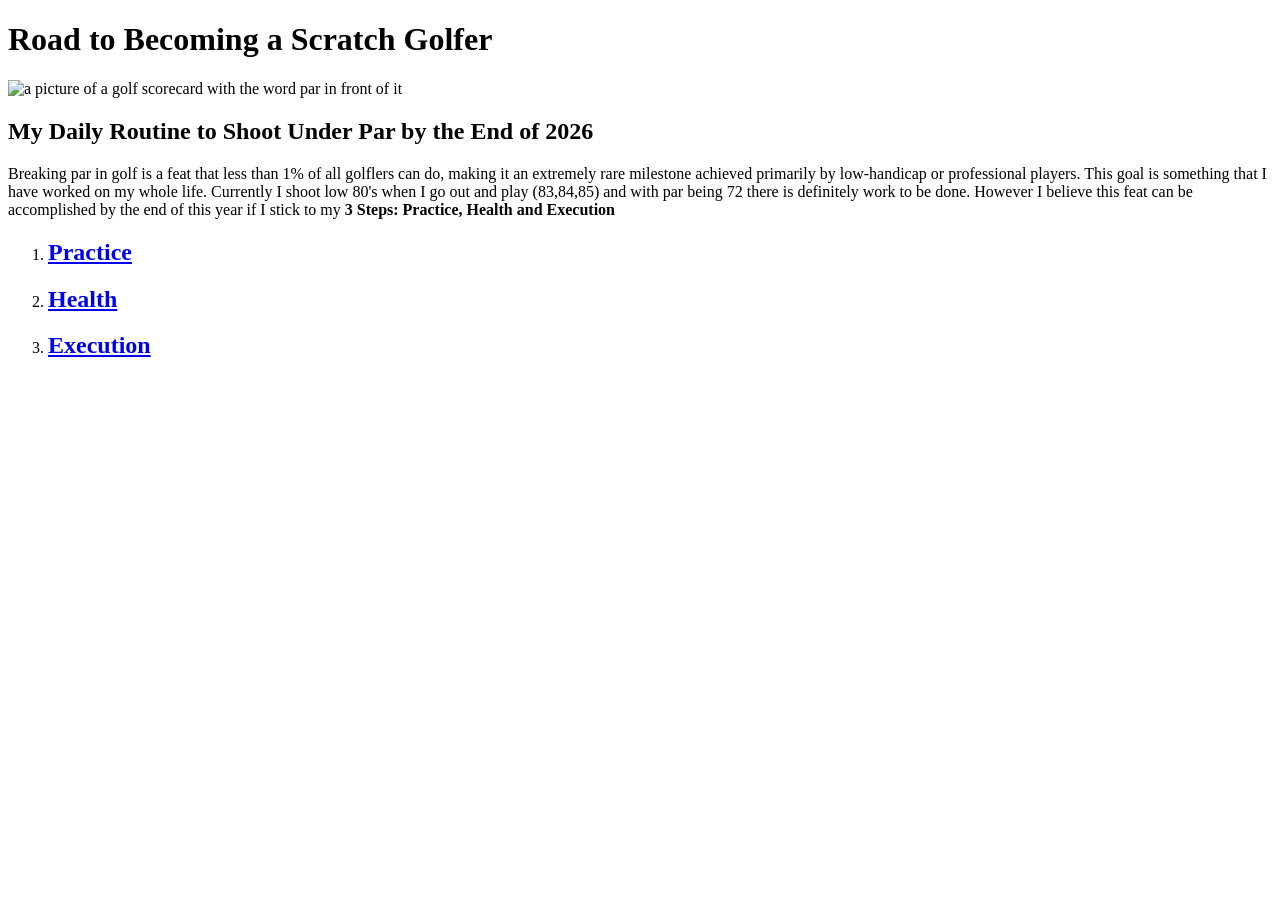
==== index.html @ e10e83d9 "Add files via upload" ====
<!DOCTYPE html>

<html lang="en"> 

<head>

<title> Road to Scratch  </title> 

<body>
	<h1> Road to Becoming a Scratch Golfer </h1>

<img src="par.html.jpg" alt="a picture of a golf scorecard with the word par in front of it">

	<h2> My Daily Routine to Shoot Under Par by the End of 2026 </h2>


<p> Breaking par in golf is a feat that less than 1% of all golflers can do, making it an extremely rare milestone achieved primarily by low-handicap or professional players. This goal is something that I have worked on my whole life. Currently I shoot low 80's when I go out and play (83,84,85) and with par being 72 there is definitely work to be done. However I believe this feat can be accomplished by the end of this year if I stick to my  <b> 3 Steps: Practice, Health and Execution </b> </p>

<nav>
	<ol>
<li><h2><a href="Practice.html" title="Practice"> Practice </a></h2></li>
<li><h2><a href="Health.html" title="Health"> Health </a></h2></li>
<li><h2><a href="Execution.html" title="Execution"> Execution </a></h2></li>
</ol>
</nav>

</body>






</html>
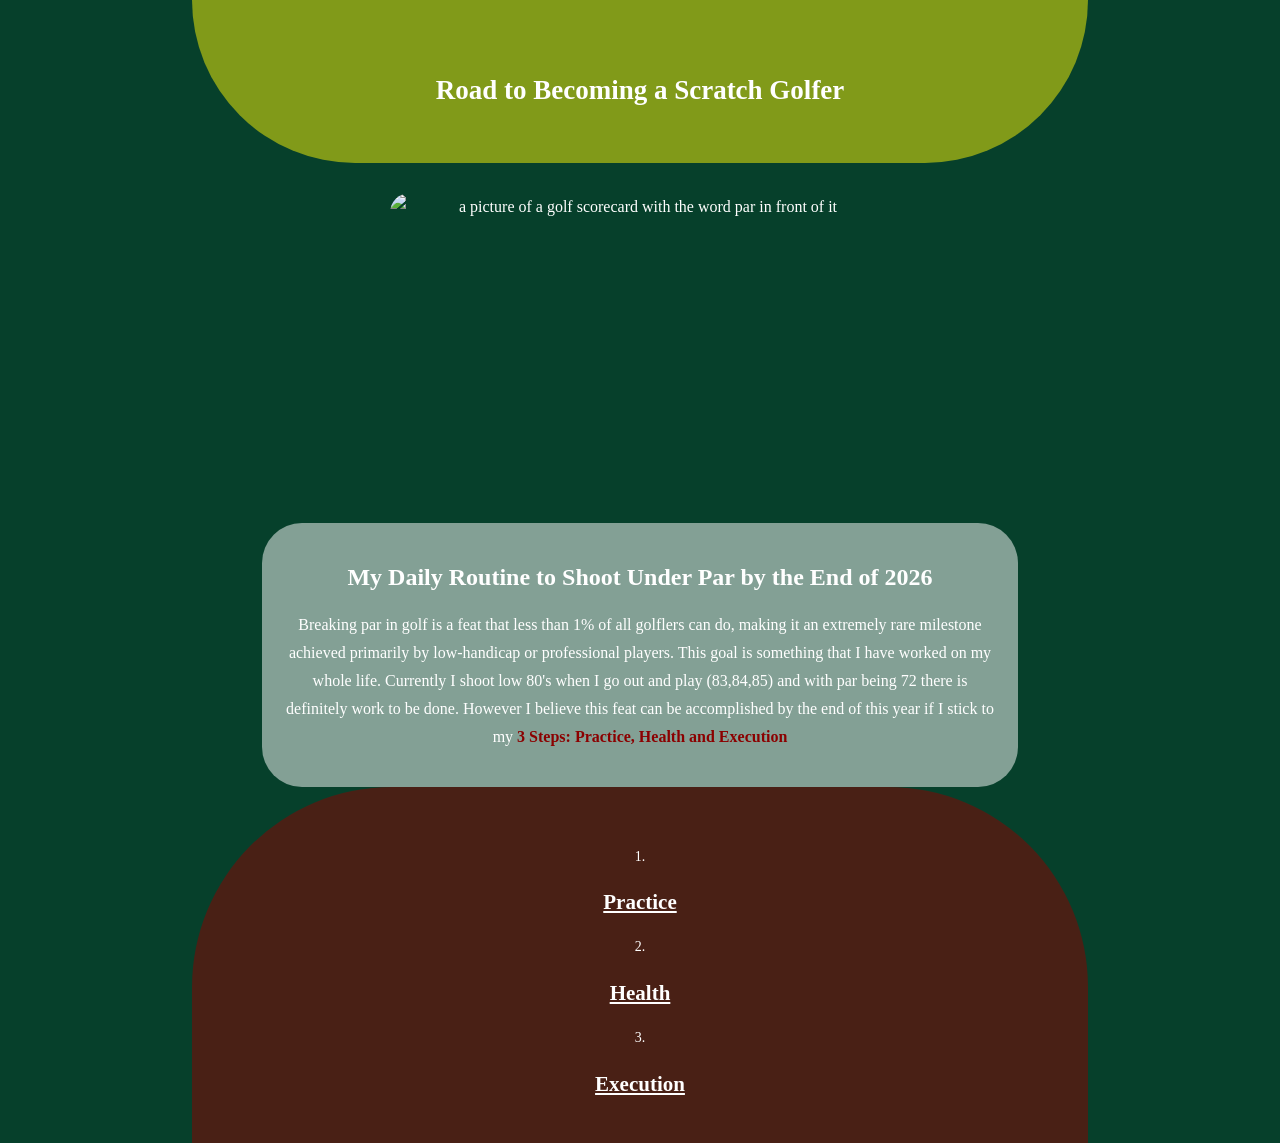
==== commit 45b14aec: "Add files via upload" ====
--- a/index.html
+++ b/index.html
@@ -6,15 +6,33 @@
 
 <title> Road to Scratch  </title> 
 
+<link rel="stylesheet" href="untitled.css">
+
+</head>
 <body>
+
+	<section id="section1">
+
 	<h1> Road to Becoming a Scratch Golfer </h1>
 
-<img src="par.html.jpg" alt="a picture of a golf scorecard with the word par in front of it">
+</section>
+
+<section id="section2">
+
+<img src="par.html.jpg" alt="a picture of a golf scorecard with the word par in front of it" class="par-pic">
+
+</section>
+
+<section id="info-box">
 
 	<h2> My Daily Routine to Shoot Under Par by the End of 2026 </h2>
 
 
-<p> Breaking par in golf is a feat that less than 1% of all golflers can do, making it an extremely rare milestone achieved primarily by low-handicap or professional players. This goal is something that I have worked on my whole life. Currently I shoot low 80's when I go out and play (83,84,85) and with par being 72 there is definitely work to be done. However I believe this feat can be accomplished by the end of this year if I stick to my  <b> 3 Steps: Practice, Health and Execution </b> </p>
+<p> Breaking par in golf is a feat that less than 1% of all golflers can do, making it an extremely rare milestone achieved primarily by low-handicap or professional players. This goal is something that I have worked on my whole life. Currently I shoot low 80's when I go out and play (83,84,85) and with par being 72 there is definitely work to be done. However I believe this feat can be accomplished by the end of this year if I stick to my  <span class="steps">3 Steps: Practice, Health and Execution </span> </p>
+
+</section>
+
+<section id="section5">
 
 <nav>
 	<ol>
@@ -23,6 +41,7 @@
 <li><h2><a href="Execution.html" title="Execution"> Execution </a></h2></li>
 </ol>
 </nav>
+</section>
 
 </body>
 
--- a/untitled.css
+++ b/untitled.css
@@ -0,0 +1,78 @@
+body {
+font-family: Georgia, serif;
+line-height: 175%;
+margin: 0 15% 0;
+background: #06402B;
+color: #ffffff;
+text-align: center;
+}
+
+#section1 {
+	padding: 3em 1em 2em 1em;
+	font-weight: bolder;
+	font-size: 18px;
+	background-color: rgba(251, 243, 8, .5);
+	border-bottom-left-radius: 200px;
+	border-bottom-right-radius: 200px;
+}
+
+#section2 {
+	padding: 30px 0;
+}
+
+#section3 {
+	font-size: 14px;
+	font-weight: bold;
+	border-top-left-radius: 200px;
+	border-top-right-radius: 200px;
+}
+
+#section4 {
+	font-size:12px;
+	border-bottom-left-radius: 200px;
+	border-bottom-right-radius: 200px;
+}
+
+#section5 {
+	padding:3em 1em 2em 1em;
+	font-size:14px;
+	background-color: rgba(139, 0, 0, 0.5);
+	border-top-left-radius: 200px;
+	border-top-right-radius: 200px;
+}
+
+#info-box{
+	background-color: rgba(255, 255, 255, .5);
+	border-radius: 40px;
+	padding:20px;
+	margin: 0px auto;
+	width: 80%;
+}
+
+.par-pic{
+display:block;
+margin:auto;
+	width:500px;
+	height:300px;
+	border-radius:20px;
+}
+
+.steps {
+	color:darkred;
+	font-weight: bold;
+}
+
+ol {
+list-style-position: inside;
+padding-left: 0;
+}
+
+a {
+	color:white;
+	text-decoration: underline;
+}
+
+a:visited {
+	color:white;
+}
+
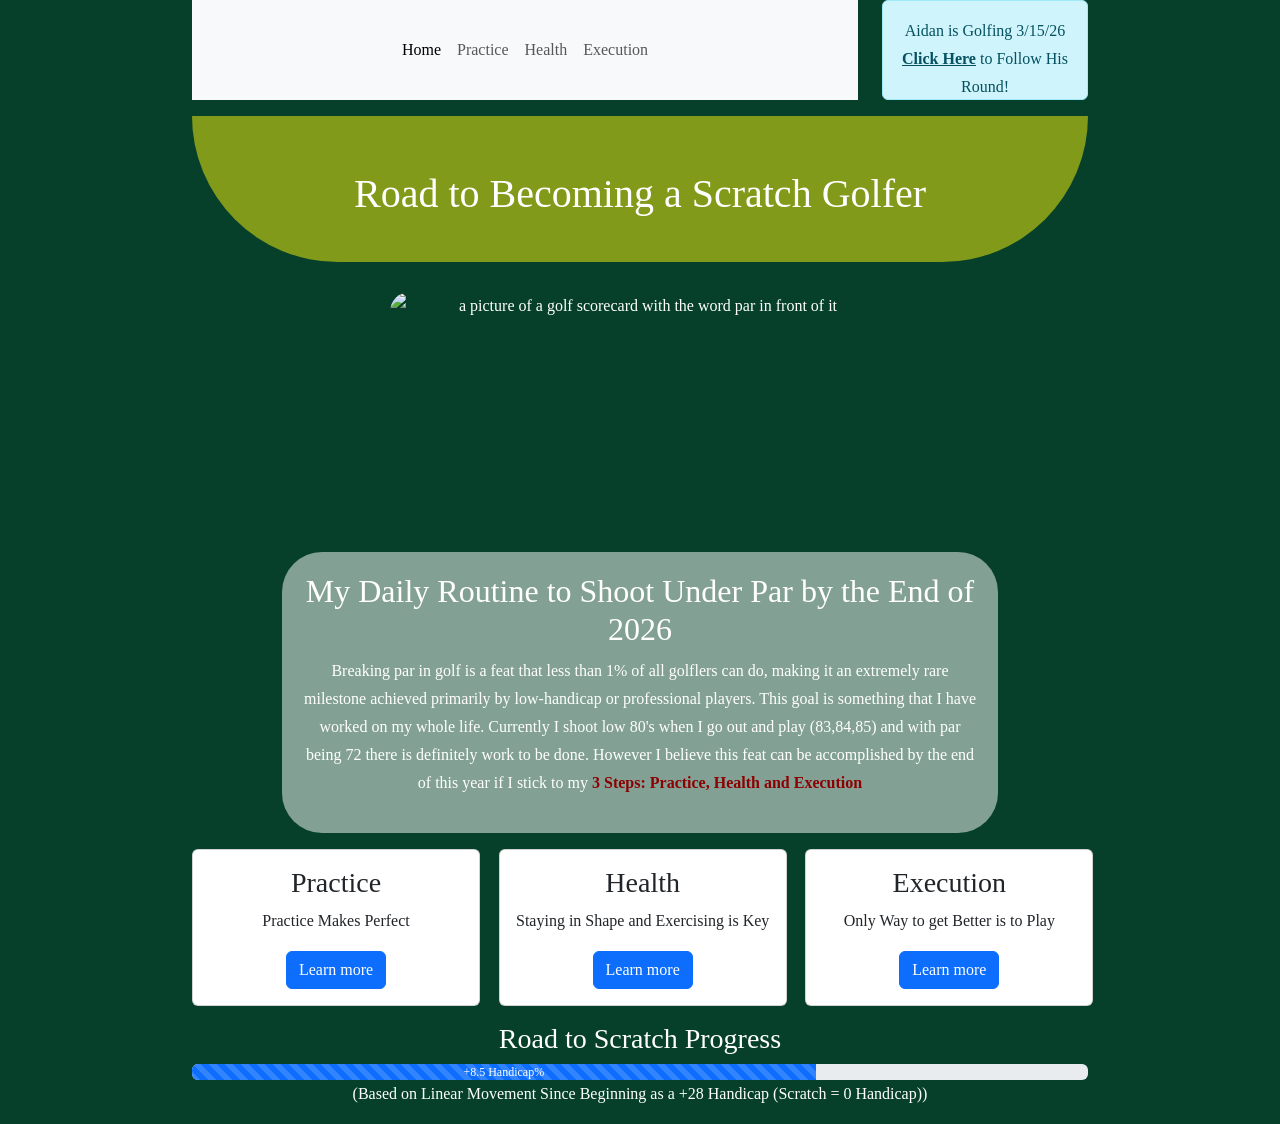
==== commit 41e589b3: "Add files via upload" ====
--- a/index.html
+++ b/index.html
@@ -1,53 +1,224 @@
-<!DOCTYPE html>
-
-<html lang="en"> 
-
-<head>
-
-<title> Road to Scratch  </title> 
-
-<link rel="stylesheet" href="untitled.css">
-
-</head>
-<body>
-
-	<section id="section1">
-
-	<h1> Road to Becoming a Scratch Golfer </h1>
-
-</section>
-
-<section id="section2">
-
-<img src="par.html.jpg" alt="a picture of a golf scorecard with the word par in front of it" class="par-pic">
-
-</section>
-
-<section id="info-box">
-
-	<h2> My Daily Routine to Shoot Under Par by the End of 2026 </h2>
+<!doctype html>
+<html lang="en">
+  <head>
+
+
+ <!--
+    AI Use Disclosure:
+    Tool(s) ChatGPT (Free Version)
+    Purpose: Couldn't figure out how to get my cards cetnered on pages rather than stacked
+    Human Role: I was informed that the bootstrap I copy and pasted created a column and row itself for each card, so I went in and deleted all of those, so the cards would fall under the original columns and row I had set up for them before inserting the bootstrap manually
+    -->
+ <!--
+    AI Use Disclosure:
+    Tool(s) ChatGPT (Free Version)
+    Purpose: Couldn't figure out how to get my cards to have space between them and words above them
+    Human Role: Selected the easiest solution given which was to just add "mt-4" after row in each of my div classes
+    -->
+
+ <!--
+    AI Use Disclosure:
+    Tool(s) ChatGPT (Free Version)
+    Purpose: Couldn't get the nav bar and alert on my index.html page to be the same height to make page flow smoothly
+    Human Role: Saw it said to add css manually adjusting the nav bar height and alert.info height so I manually went into css and made a height for each of them to make them even with each other.
+    -->
+
+
+ <!--
+    AI Use Disclosure:
+    Tool(s) ChatGPT (Free Version)
+    Purpose: Calculating what percent I was to becoming a scratch golfer
+    Human Role: I don't know if I needed to include this but for my progress bar at the bottom I needed to know how "close" I was to scratch. So I gave it the math problem  of *if I started at a +28 handicap and I am now as +8.5 what percent is that. Then once it told me I manually entered it into my progress bar bootstrap.
+    -->
+
+
+
+
+
+
+   
+    <meta name="viewport" content="width=device-width, initial-scale=1">
+    <meta name="description" content="How Aidan Will Become a Scratch Golfer">
+    <meta name="author" content="Aidan Sutton">
+    <title>Road to Scratch</title>
+
+   <!-- Bootstrap v5.3.8 -->
+   <!-- LOAD BOOTSTRAP CSS - DO NOT DELETE -->
+    <link href="https://cdn.jsdelivr.net/npm/bootstrap@5.3.8/dist/css/bootstrap.min.css" rel="stylesheet" integrity="sha384-sRIl4kxILFvY47J16cr9ZwB07vP4J8+LH7qKQnuqkuIAvNWLzeN8tE5YBujZqJLB" crossorigin="anonymous">
+   <!-- END LOADING BOOTSTRAP CSS -->
+    
+   <!-- Custom styles - add your own CSS to this stylesheet -->
+    <link href="style.css" rel="stylesheet">
+  </head>
+  <body>
+    
+
+<div class="row"> <!-- nav and alert code -->
+<div class="col-md-9">
+  
+<nav class="navbar navbar-expand-lg bg-body-tertiary"><!-- start of nav code -->
+  <div class="container-fluid">
+    <button class="navbar-toggler" type="button" data-bs-toggle="collapse" data-bs-target="#navbarSupportedContent" aria-controls="navbarSupportedContent" aria-expanded="false" aria-label="Toggle navigation">
+      <span class="navbar-toggler-icon"></span>
+    </button>
+    <div class="collapse navbar-collapse" id="navbarSupportedContent">
+      <ul class="navbar-nav mx-auto mb-2 mb-lg-0">
+        <li class="nav-item">
+          <a class="nav-link active" aria-current="page" href="index.html">Home</a>
+        </li>
+        <li class="nav-item">
+          <a class="nav-link" href="Practice.html">Practice</a>
+        </li>
+       <li class="nav-item">
+          <a class="nav-link" href="Health.html">Health</a>
+        </li>
+        <li class="nav-item">
+          <a class="nav-link" href="Execution.html">Execution</a>
+        </li>
+        
+      </ul>
+
+  </div>
+  </div>
+  </nav> 
+ <!-- end of bootstrap nav code -->
+</div>
+
+<div class="col-md-3"> <!-- start of alert code-->
+
+<div class="alert alert-info" role="alert">
+  Aidan is Golfing 3/15/26 <a href="https://18birdies.com/install/?shortlink=9fe0fa5&c=Try%20for%20Free%20Test&pid=18Birdies%20Website&source_caller=ui" class="alert-link">Click Here</a> to Follow His Round!
+</div> <!-- end of bootstrap alert code -->
+
+</div> <!-- end nav -->
+ <!-- end row nav-->
+
+
+<div class="container">
+  <div class="row">
+  
+<div class='col-md-12'>
+
+  <div id="section1">
+  <h1> Road to Becoming a Scratch Golfer </h1>
+
+</div>
+
+</div>  <!-- end column header -->
+
+<div class="col-md-12">
+
+<div id="section2">
+
+<img class="img-fluid par-pic" src="par.html.jpg" alt="a picture of a golf scorecard with the word par in front of it" >
+
+</div>
+
+</div> <!-- end photo column -->
+
+</div> <!--end row header -->
+
+
+
+
+<div class="row">
+
+<div class="col-md-12">
+ 
+<div id="info-box">
+
+  <h2> My Daily Routine to Shoot Under Par by the End of 2026 </h2>
 
 
 <p> Breaking par in golf is a feat that less than 1% of all golflers can do, making it an extremely rare milestone achieved primarily by low-handicap or professional players. This goal is something that I have worked on my whole life. Currently I shoot low 80's when I go out and play (83,84,85) and with par being 72 there is definitely work to be done. However I believe this feat can be accomplished by the end of this year if I stick to my  <span class="steps">3 Steps: Practice, Health and Execution </span> </p>
 
-</section>
-
-<section id="section5">
-
-<nav>
-	<ol>
-<li><h2><a href="Practice.html" title="Practice"> Practice </a></h2></li>
-<li><h2><a href="Health.html" title="Health"> Health </a></h2></li>
-<li><h2><a href="Execution.html" title="Execution"> Execution </a></h2></li>
-</ol>
-</nav>
-</section>
-
-</body>
-
-
-
-
-
+</div>
+
+
+
+</div> <!-- end row routine -->
+
+<div class="col-md-12">
+
+<div class="row mt-3"> <!-- start of practice card code -->
+<div class="col-md-4">
+
+<div class="card" style="width: 18rem;">
+  <div class="card-body">
+    <h3 class="card-title">Practice</h3>
+    <p class="card-text">Practice Makes Perfect</p>
+    <a href="Practice.html" class="btn btn-primary">Learn more</a>
+  </div>
+</div>
+
+</div> <!-- end practice card -->
+
+
+<div class="col-md-4">
+<div class="card" style="width: 18rem;">
+  <div class="card-body">
+    <h3 class="card-title">Health</h3>
+    <p class="card-text">Staying in Shape and Exercising is Key</p>
+    <a href="Health.html" class="btn btn-primary">Learn more</a>
+  </div>
+</div>
+
+</div> <!-- end health card -->
+
+
+
+<div class="col-md-4">
+<div class="card" style="width: 18rem;">
+  <div class="card-body">
+    <h3 class="card-title">Execution</h3>
+    <p class="card-text">Only Way to get Better is to Play </p>
+    <a href="Execution.html" class="btn btn-primary">Learn more</a>
+  </div>
+</div>
+
+</div> <!-- end execution card -->
+</div> <!-- end card row-->
+
+
+
+
+
+
+</div> <!-- end row list -->
+
+</div>
+
+
+<div class="row mt-3"> <!-- start of progress row -->
+<div class="col-md-12">
+
+  <h3> Road to Scratch Progress </h3>
+
+<!-- start of progress code-->
+  <div class="progress" role="progressbar" aria-label="Animated striped example" aria-valuenow="69.6" aria-valuemin="0" aria-valuemax="100">
+  <div class="progress-bar progress-bar-striped progress-bar-animated" style="width: 69.6%"> +8.5 Handicap%</div>
+</div>
+
+<p>
+  (Based on Linear Movement Since Beginning as a +28 Handicap (Scratch = 0 Handicap))
+</p>
+
+<!-- end progress code-->
+
+  </div> <!--end progress-->
+</div><!-- end progress row-->
+
+
+
+
+</div> <!-- end div container -->
+
+<!-- LOAD BOOTSTRAP JAVASCRIPT - DO NOT DELETE -->
+<script src="https://cdn.jsdelivr.net/npm/bootstrap@5.3.8/dist/js/bootstrap.bundle.min.js" integrity="sha384-FKyoEForCGlyvwx9Hj09JcYn3nv7wiPVlz7YYwJrWVcXK/BmnVDxM+D2scQbITxI" crossorigin="anonymous"></script>
+<!-- END LOADING BOOTSTRAP JAVASCRIPT -->
+      
+  </div>
+
+  </body>
 
 </html>
--- a/style.css
+++ b/style.css
@@ -0,0 +1,91 @@
+/* ADD YOUR CUSTOM CSS TO THIS FILE BELOW */
+body {
+font-family: Georgia, serif;
+line-height: 175%;
+margin: 0 15% 0;
+background: #06402B;
+color: #ffffff;
+text-align: center;
+}
+
+#section1 {
+	padding: 3em 1em 2em 1em;
+	font-weight: bolder;
+	font-size: 18px;
+	background-color: rgba(251, 243, 8, .5);
+	border-bottom-left-radius: 200px;
+	border-bottom-right-radius: 200px;
+}
+
+#section2 {
+	padding: 30px 0;
+}
+
+#section3 {
+	font-size: 14px;
+	font-weight: bold;
+	border-top-left-radius: 200px;
+	border-top-right-radius: 200px;
+}
+
+#section4 {
+	font-size:12px;
+	border-bottom-left-radius: 200px;
+	border-bottom-right-radius: 200px;
+}
+
+#section5 {
+	padding:3em 1em 2em 1em;
+	font-size:14px;
+	background-color: rgba(139, 0, 0, 0.5);
+	border-top-left-radius: 200px;
+	border-top-right-radius: 200px;
+}
+
+#info-box{
+	background-color: rgba(255, 255, 255, .5);
+	border-radius: 40px;
+	padding:20px;
+	margin: 0px auto;
+	width: 80%;
+}
+
+.par-pic{
+display:block; 
+margin:auto;
+	width:500px;
+	height:230px;
+	border-radius:20px;
+}
+
+.steps {
+	color:darkred;
+	font-weight: bold;
+}
+
+ol {
+list-style-position: inside;
+padding-left: 0;
+}
+
+a {
+	text-decoration: underline;
+}
+
+a:visited {
+	color:black;
+}
+
+
+.row.align-items-stretch {
+  align-items: stretch; 
+}
+
+.navbar {
+  height: 100px; 
+}
+
+.alert-info {
+  height: 100px; 
+ 
+}
